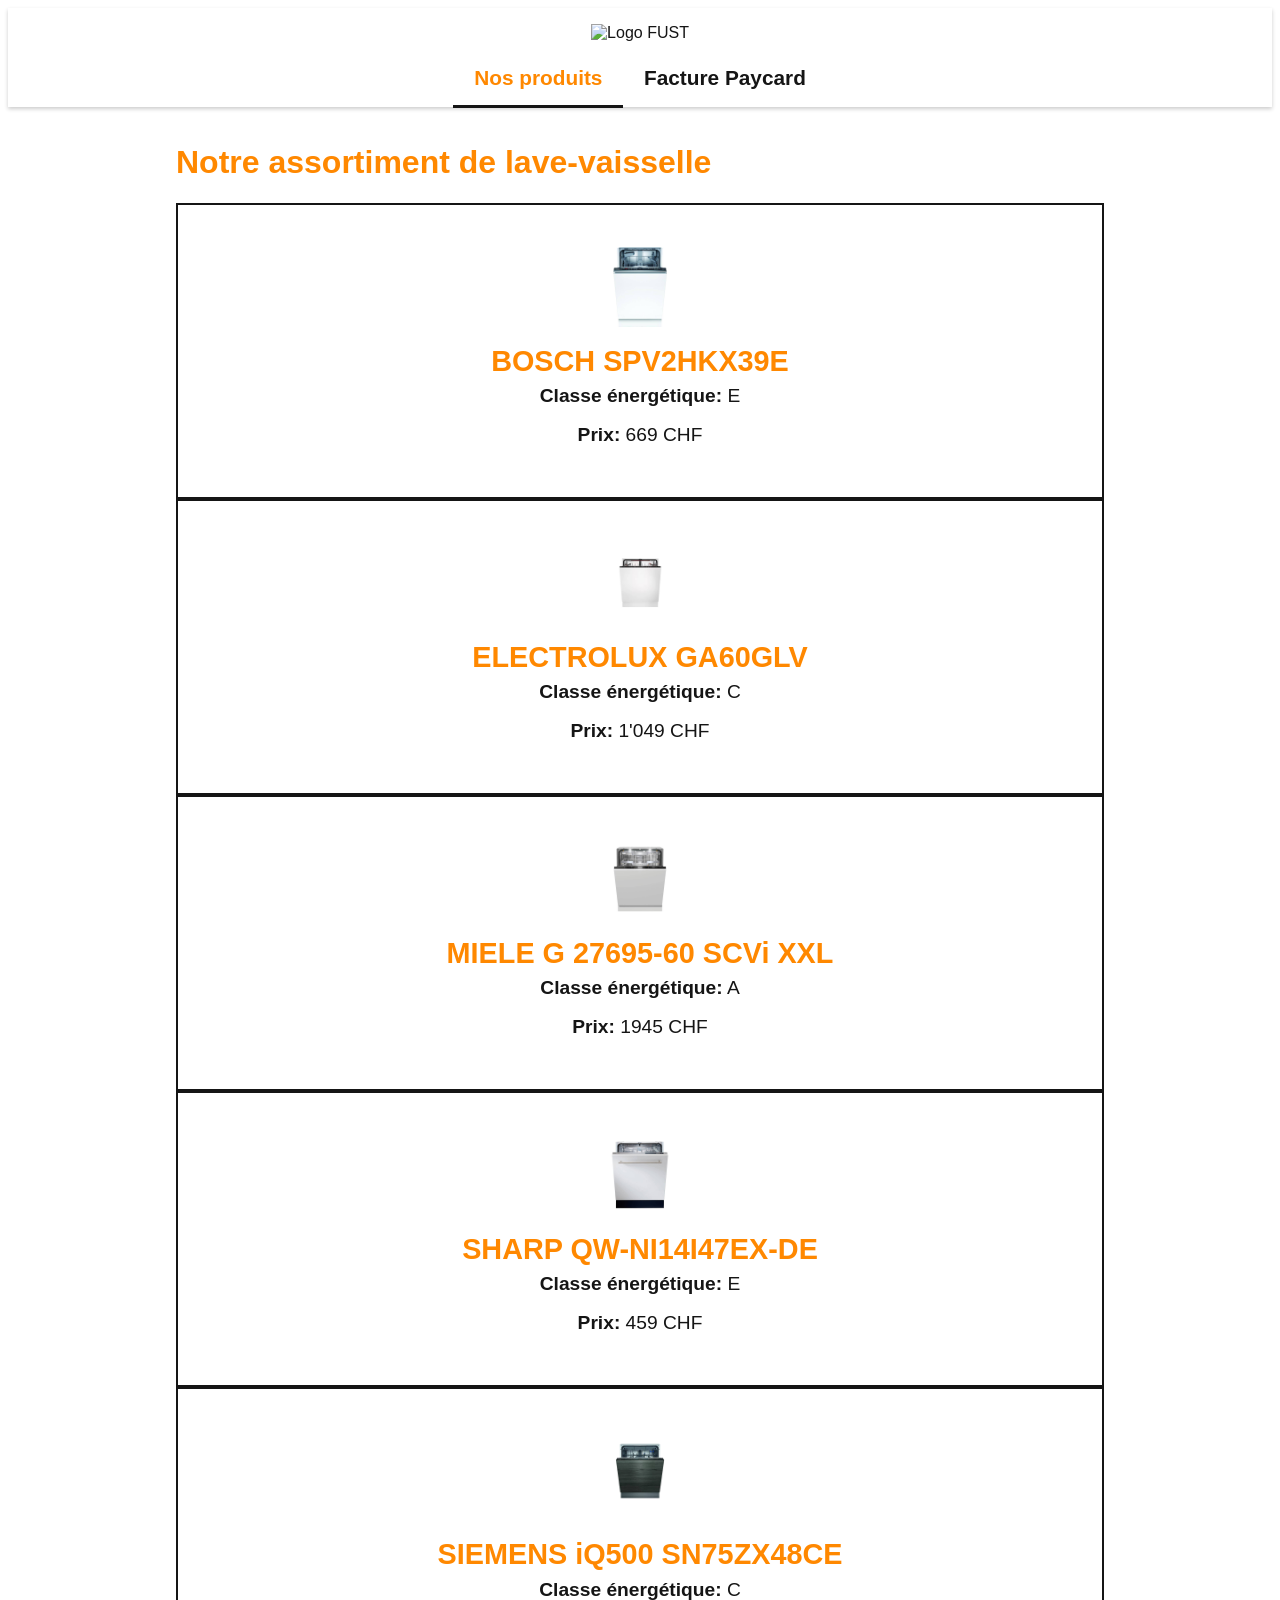
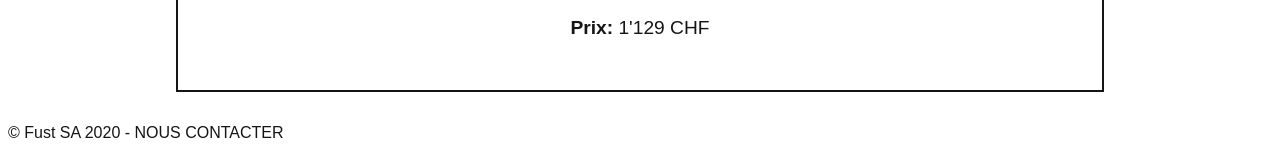
==== index.html @ 155ccce4 "Modification de l'index ajout du text dans paycard + les liens modification des liens et paragraphe " ====
<!DOCTYPE html>
<html lang="fr"> <!-- Ne pas oublier de préciser la langue -->
<head>
    <!-- Encodage des caractères de la page -->
    <meta charset="UTF-8">
    <!-- viewport - Ajuste la taille de la page aux différents appareils : pc, mobiles, tablettes -->
    <meta name="viewport" content="width=device-width, initial-scale=1.0">
    <!-- Titre de la page. Visible dans l'onglet du navigateur -->
    <title>COUCOU</title>
    <!-- Auteur -->
    <meta name="author" content="Vanellope Von Schweetz">

    <!-- Styles -->
    <!-- Reset CSS redéfinit le style de toutes les balises  HTML -->
    <link rel="stylesheet" href="css/normalize.css">
    <!-- Feuille de style principale du site -->
    <link rel="stylesheet" href="css/main.css">
    <!-- Icône de base du site : FAVICON -->
    <link rel="icon" type="image/x-icon" href="favicon.ico" sizes="16x16">
</head>

<body>

<header>
    <img src="img/logo-fust.png"
         alt="Logo FUST"
    >
    <nav>
        <ul>
            <li><a class="actif" href="index.html">Nos produits</a></li>
            <li><a href="paycard.html">Facture Paycard</a></li>
        </ul>
    </nav>
</header>

<main>
    <h1>Notre assortiment de lave-vaisselle</h1>
    <ul class="produits">
        <li>
            <figure><img src="img/bosh-spv2hkx39e.jpg" alt="lave-vaisselle">
                <figcaption>
                    <h2>BOSCH SPV2HKX39E</h2>
                    <div><strong>Classe énergétique:</strong> E</div>
                    <div><strong>Prix:</strong> 669 CHF</div>
                </figcaption>
            </figure>
        </li>

        <li>
            <figure><img src="img/electrolux-ga60glv.jpg" alt="lave-vaisselle">
                <figcaption>
                    <h2>ELECTROLUX GA60GLV</h2>
                    <div><strong>Classe énergétique:</strong> C</div>
                    <div><strong>Prix:</strong> 1'049 CHF</div>
                </figcaption>
            </figure>
        </li>

        <li>
            <figure><img src="img/miele-g-27695-60.jpg" alt="lave-vaisselle">
                <figcaption>
                    <h2>MIELE G 27695-60 SCVi XXL</h2>
                    <div><strong>Classe énergétique:</strong> A</div>
                    <div><strong>Prix:</strong> 1945 CHF</div>
                </figcaption>
            </figure>
        </li>

        <li>
            <figure><img src="img/sharp-qw-ni14.jpg" alt="lave-vaisselle">
                <figcaption>
                    <h2>SHARP QW-NI14I47EX-DE</h2>
                    <div><strong>Classe énergétique:</strong> E</div>
                    <div><strong>Prix:</strong> 459 CHF</div>
                </figcaption>
            </figure>
        </li>

        <li>
            <figure>
                <figcaption><img src="img/siemens-iq500.jpg" alt="lave-vaisselle">
                    <h2>SIEMENS iQ500 SN75ZX48CE</h2>
                    <div><strong>Classe énergétique:</strong> C</div>
                    <div><strong>Prix:</strong> 1'129 CHF</div>
                </figcaption>
            </figure>
        </li>
    </ul>

</main>
<footer>
    &copy; Fust SA 2020 - NOUS CONTACTER
</footer>
</body>
</html>
---- css/main.css ----
@import "normalize.css";

/********** STYLE GENERAL *********/
* {
    box-sizing: border-box;
}

.page-index{
    height: 1.5em;
    font-size: 1.3rem;
    max-width: 800px;
}

html,
body {
    font-family: "Segoe UI", Arial, sans-serif;
    font-weight: 400;
    font-size: 1em;
    background: #fff;
    color: #151515
}

h1, h2, h3, h4, h5, h6 {
    font-weight: 800;
    color: #ff8800
}

img {
    max-width: 100%;
    height: 80px;
}



/********** STYLE HEADER *********/
header {
    padding: 1rem;
    text-align: center;
    box-shadow: 0 2px 4px 0 rgba(0,0,0,.2);
}

/********** STYLE NAVIGATION *********/

a {
    color: #ff8800;
    text-decoration: none;

}

a:hover {
    color: #666666;
    transition: all 300ms ease-in-out ;
}

header nav ul {
    padding: 0;
    margin: 1.5rem 0 1px;
    list-style-type: none;
    display: flex;
    justify-content: center;
}

header nav a {
    font-weight: bold;
    font-size: 1.3rem;
    padding: .75em 1em;
    color: #151515;
}

header nav a.actif {
    color: #ff8800;
    border-bottom: 3px solid #151515;
}

header nav a:hover {
    border-bottom: 3px solid #151515;
    background-color: #eeeeee;
}

/********** STYLE CONTENU PRINCIPAL *********/
main {
    padding: 1rem;
    max-width: 960px;
    margin: 0 auto;
}

/********** PAGE NOS PRODUITS *********/
.produits {
    list-style-type: none;
    padding: 0;
}

.produits li {
    padding: 2% 1rem;
    transition: all 0.2s ease-in-out;
    border: #151515 2px solid;
    display: flex;
    flex-direction: column;
}

.produits li:hover {
    transform: scale(1.03);
}

.produits figure {
    text-align: center;
    margin: 0;
    padding: 1.5rem .75rem;
}

.produits figcaption {
    font-size: 1.2rem;
    line-height: 2;
}

.produits figcaption h2 {
    text-align: center;
    margin: .5em 0 0;
    line-height: 1.1;
}


footer {

}
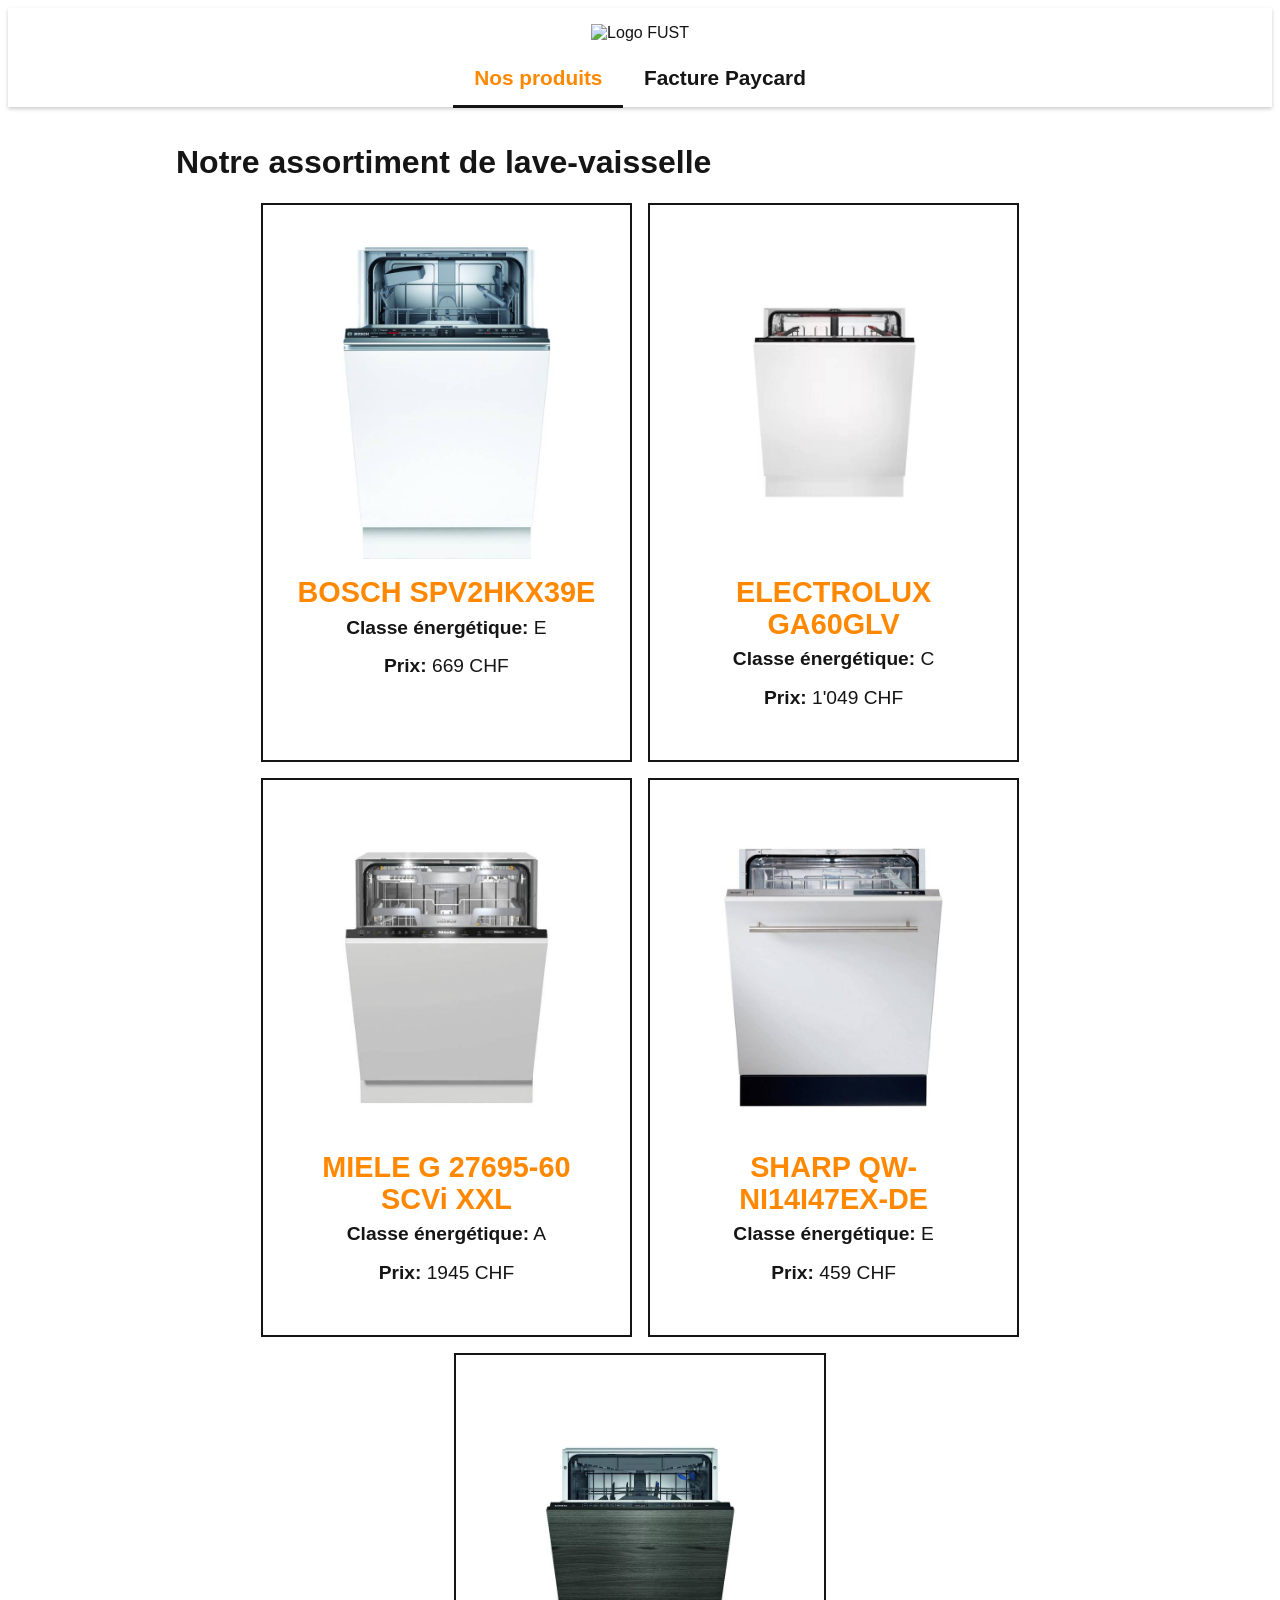
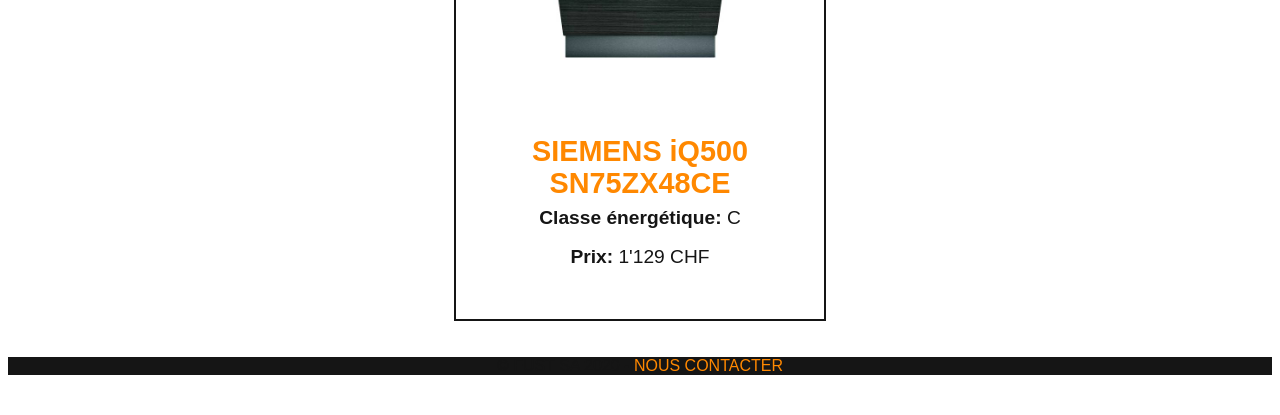
==== commit 679369de: "modification du css" ====
--- a/index.html
+++ b/index.html
@@ -6,7 +6,7 @@
     <!-- viewport - Ajuste la taille de la page aux différents appareils : pc, mobiles, tablettes -->
     <meta name="viewport" content="width=device-width, initial-scale=1.0">
     <!-- Titre de la page. Visible dans l'onglet du navigateur -->
-    <title>COUCOU</title>
+    <title>lave-vaisselle</title>
     <!-- Auteur -->
     <meta name="author" content="Vanellope Von Schweetz">
 
@@ -89,7 +89,7 @@
 
 </main>
 <footer>
-    &copy; Fust SA 2020 - NOUS CONTACTER
+    &copy; Fust SA 2020 - <a href="mailto:contact@fust.ch">Nous Contacter</a>
 </footer>
 </body>
 </html>
--- a/css/main.css
+++ b/css/main.css
@@ -22,12 +22,12 @@
 
 h1, h2, h3, h4, h5, h6 {
     font-weight: 800;
-    color: #ff8800
+
 }
 
 img {
     max-width: 100%;
-    height: 80px;
+
 }
 
 
@@ -37,8 +37,11 @@
     padding: 1rem;
     text-align: center;
     box-shadow: 0 2px 4px 0 rgba(0,0,0,.2);
+
 }
-
+header img {
+    height: 80px;
+}
 /********** STYLE NAVIGATION *********/
 
 a {
@@ -87,15 +90,19 @@
 /********** PAGE NOS PRODUITS *********/
 .produits {
     list-style-type: none;
+    margin: 0;
     padding: 0;
+    display: flex;
+    flex-wrap: wrap;
+    justify-content: center;
+    gap: 1rem;
 }
 
 .produits li {
     padding: 2% 1rem;
     transition: all 0.2s ease-in-out;
     border: #151515 2px solid;
-    display: flex;
-    flex-direction: column;
+    width: 40%;
 }
 
 .produits li:hover {
@@ -117,9 +124,15 @@
     text-align: center;
     margin: .5em 0 0;
     line-height: 1.1;
+    color: #ff8800
 }
 
+/************ FOOTER *************/
 
 footer {
-
+    background-color: #151515;
+    margin-top: 20px;
+    margin-bottom: 40px;
+    text-align: center;
+    text-transform: uppercase;
 }
